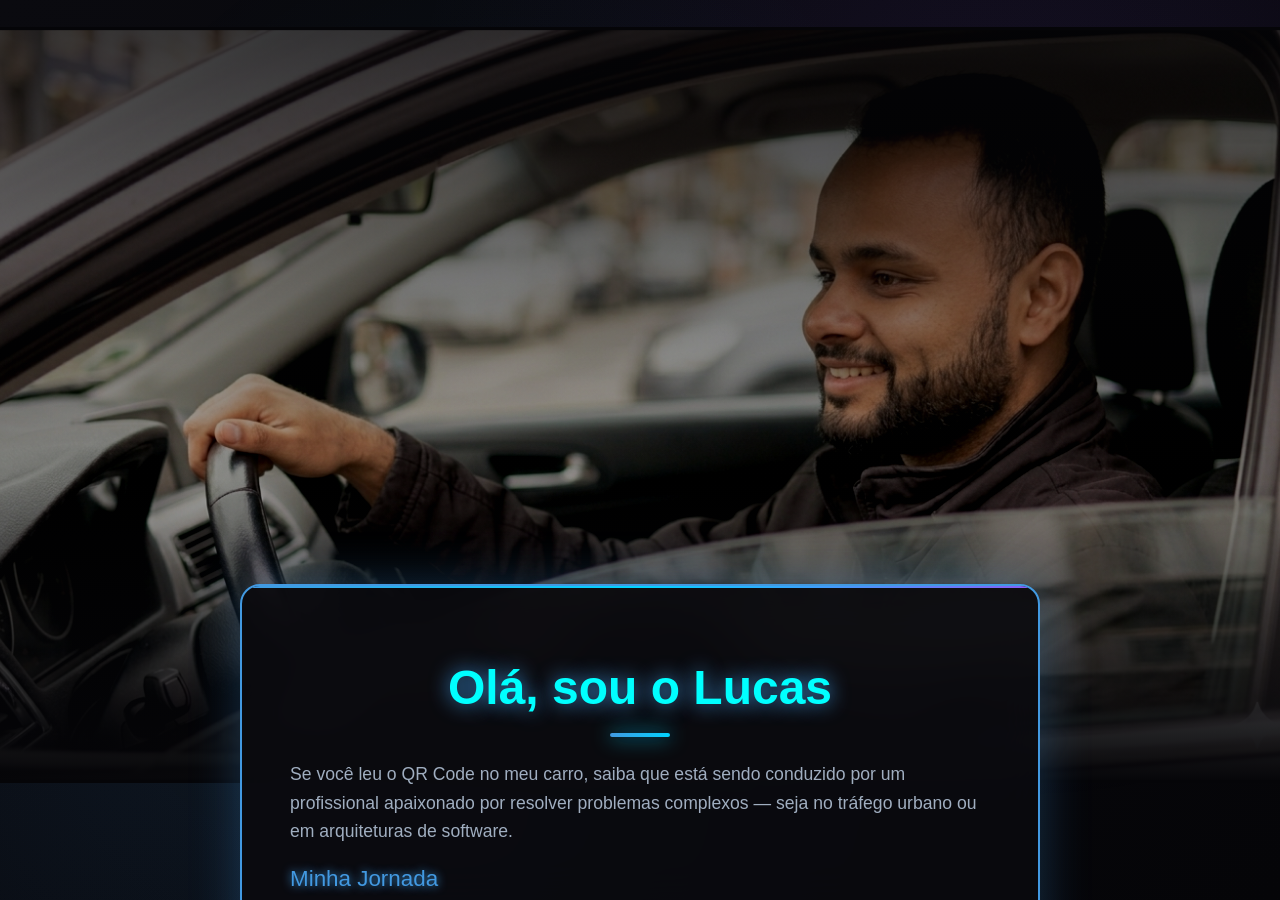
==== motorista/index.html @ ace4fee1 "new page motorista" ====
<!DOCTYPE html>
<html lang="pt-br">
<head>
    <meta charset="UTF-8">
    <meta name="viewport" content="width=device-width, initial-scale=1.0">
    <title>Lucas dos Santos | Profissional de Mobilidade</title>
    
    <link rel="stylesheet" href="https://cdnjs.cloudflare.com/ajax/libs/font-awesome/6.0.0/css/all.min.css">
    
    <link rel="stylesheet" href="../style.css">
    
    <link rel="stylesheet" href="style.css">
</head>
<body class="driver-page">

    <div class="parallax-wrapper">



        <section class="driver-hero parallax-layer back">
            <div class="hero-bg"></div> <div class="hero-overlay-driver"></div> </section>

        <section class="driver-content parallax-layer base">
            
            <div class="section bio-driver-card">
                <h2 style="text-align: center;">Olá, sou o Lucas</h2><br>
                <p>
                    Se você leu o QR Code no meu carro, saiba que está sendo conduzido por um profissional apaixonado por resolver problemas complexos — seja no tráfego urbano ou em arquiteturas de software.
                </p>
                                
                <h3>Minha Jornada</h3>
                <p>
                    Após 5 anos como Analista de Sistemas Sênior na DXC Technology, realizei planos de vida como viagens e voluntariados que expandiram minha visão de mundo. Agora, estou estabelecido em Uberlândia, focado em retomar minha trajetória firme na área de tecnologia.
                </p>

                <h3>O Momento Atual</h3>
                <p>
                    Enquanto me estabilizo na cidade e busco a oportunidade ideal na área tech, escolhi a flexibilidade dos aplicativos para me manter em movimento. Isso me permite estar disponível para entrevistas e conexões profissionais a qualquer momento.
                </p>

                <h3>O que entrego</h3>
                <p>
                    <b>Solidez Técnica:</b> Experiência com Oracle PL/SQL, Python/Django, Node.js e React. <br>
                    <b>Adaptabilidade:</b> Um profissional que entende de regras de negócio, APIs e performance.<br>
                    <b>IA em Foco:</b>Pós-graduando em IA na Prática, integrando inteligência artificial ao desenvolvimento moderno.</br>
                </p>

   

                <div class="social-media-row driver-social">
                    <a href="https://linkedin.com/in/dossantoslucas-rsv/" class="social-link" target="_blank" title="LinkedIn">
                        <i class="fab fa-linkedin-in"></i>
                    </a>
                    <a href="https://github.com/dossantoslucasdev" class="social-link" target="_blank" title="GitHub">
                        <i class="fab fa-github"></i>
                    </a>
                    <a href="mailto:dossantoslucasdev@gmail.com" class="social-link" title="Enviar E-mail">
                        <i class="fas fa-envelope"></i>
                    </a>
                </div>
            </div>

    <!-- Footer -->
    <footer id="contato">
        <div class="footer-content">
            <h3>Vamos Conectar!</h3>
            <p>Interessado em colaborar em projetos ou apenas bater um papo sobre tecnologia? Entre em contato!</p>
            
            <div class="contact-section">
                <div class="email-section">
                    <h4>Envie um e-mail</h4>
                    <p>dossantoslucasdev@gmail.com</p>
                    <button class="email-button" onclick="openEmailClient()">
                        <svg width="20" height="20" viewBox="0 0 24 24" fill="currentColor">
                            <path d="M20 4H4c-1.1 0-1.99.9-1.99 2L2 18c0 1.1.9 2 2 2h16c1.1 0 2-.9 2-2V6c0-1.1-.9-2-2-2zm0 4l-8 5-8-5V6l8 5 8-5v2z"/>
                        </svg>
                        Enviar E-mail
                    </button>
                    <button class="copy-email-button" onclick="copyEmail()">
                        <svg width="20" height="20" viewBox="0 0 24 24" fill="currentColor">
                            <path d="M16 1H4c-1.1 0-2 .9-2 2v14h2V3h12V1zm3 4H8c-1.1 0-2 .9-2 2v14c0 1.1.9 2 2 2h11c1.1 0 2-.9 2-2V7c0-1.1-.9-2-2-2zm0 16H8V7h11v14z"/>
                        </svg>
                        Copiar E-mail
                    </button>
                </div>
                
                <div class="social-section">
                    <h4>Redes Sociais</h4>
                    <div class="social-links">
                        <a href="https://www.linkedin.com/in/dossantoslucas-rsv/" target="_blank" title="LinkedIn" class="social-link">
                            <svg width="24" height="24" viewBox="0 0 24 24" fill="currentColor">
                                <path d="M20.447 20.452h-3.554v-5.569c0-1.328-.027-3.037-1.852-3.037-1.853 0-2.136 1.445-2.136 2.939v5.667H9.351V9h3.414v1.561h.046c.477-.9 1.637-1.85 3.37-1.85 3.601 0 4.267 2.37 4.267 5.455v6.286zM5.337 7.433c-1.144 0-2.063-.926-2.063-2.065 0-1.138.92-2.063 2.063-2.063 1.14 0 2.064.925 2.064 2.063 0 1.139-.925 2.065-2.064 2.065zm1.782 13.019H3.555V9h3.564v11.452zM22.225 0H1.771C.792 0 0 .774 0 1.729v20.542C0 23.227.792 24 1.771 24h20.451C23.2 24 24 23.227 24 22.271V1.729C24 .774 23.2 0 22.222 0h.003z"/>
                            </svg>
                        </a>
                        <a href="https://github.com/dossantoslucasdev/" target="_blank" title="GitHub" class="social-link">
                            <svg width="24" height="24" viewBox="0 0 24 24" fill="currentColor">
                                <path d="M12 0c-6.626 0-12 5.373-12 12 0 5.302 3.438 9.8 8.207 11.387.599.111.793-.261.793-.577v-2.234c-3.338.726-4.033-1.416-4.033-1.416-.546-1.387-1.333-1.756-1.333-1.756-1.089-.745.083-.729.083-.729 1.205.084 1.839 1.237 1.839 1.237 1.07 1.834 2.807 1.304 3.492.997.107-.775.418-1.305.762-1.604-2.665-.305-5.467-1.334-5.467-5.931 0-1.311.469-2.381 1.236-3.221-.124-.303-.535-1.524.117-3.176 0 0 1.008-.322 3.301 1.23.957-.266 1.983-.399 3.003-.404 1.02.005 2.047.138 3.006.404 2.291-1.552 3.297-1.23 3.297-1.23.653 1.653.242 2.874.118 3.176.77.84 1.235 1.911 1.235 3.221 0 4.609-2.807 5.624-5.479 5.921.43.372.823 1.102.823 2.222v3.293c0 .319.192.694.801.576 4.765-1.589 8.199-6.086 8.199-11.386 0-6.627-5.373-12-12-12z"/>
                            </svg>
                        </a>
                        <a href="https://www.instagram.com/dossantoslucasdev/" target="_blank" title="Instagram" class="social-link">
                            <svg width="24" height="24" viewBox="0 0 24 24" fill="currentColor">
                                <path d="M12 2.163c3.204 0 3.584.012 4.85.07 3.252.148 4.771 1.691 4.919 4.919.058 1.265.069 1.645.069 4.849 0 3.205-.012 3.584-.069 4.849-.149 3.225-1.664 4.771-4.919 4.919-1.266.058-1.644.07-4.85.07-3.204 0-3.584-.012-4.849-.07-3.26-.149-4.771-1.699-4.919-4.92-.058-1.265-.07-1.644-.07-4.849 0-3.204.013-3.583.07-4.849.149-3.227 1.664-4.771 4.919-4.919 1.266-.057 1.645-.069 4.849-.069zm0-2.163c-3.259 0-3.667.014-4.947.072-4.358.2-6.78 2.618-6.98 6.98-.059 1.281-.073 1.689-.073 4.948 0 3.259.014 3.668.072 4.948.2 4.358 2.618 6.78 6.98 6.98 1.281.058 1.689.072 4.948.072 3.259 0 3.668-.014 4.948-.072 4.354-.2 6.782-2.618 6.979-6.98.059-1.28.073-1.689.073-4.948 0-3.259-.014-3.667-.072-4.947-.196-4.354-2.617-6.78-6.979-6.98-1.281-.059-1.69-.073-4.949-.073zm0 5.838c-3.403 0-6.162 2.759-6.162 6.162s2.759 6.163 6.162 6.163 6.162-2.759 6.162-6.163c0-3.403-2.759-6.162-6.162-6.162zm0 10.162c-2.209 0-4-1.79-4-4 0-2.209 1.791-4 4-4s4 1.791 4 4c0 2.21-1.791 4-4 4zm6.406-11.845c-.796 0-1.441.645-1.441 1.44s.645 1.44 1.441 1.44c.795 0 1.439-.645 1.439-1.44s-.644-1.44-1.439-1.44z"/>
                            </svg>
                        </a>
                        <a href="https://www.youtube.com/@dossantoslucasdev/" target="_blank" title="YouTube" class="social-link">
                            <svg width="24" height="24" viewBox="0 0 24 24" fill="currentColor">
                                <path d="M23.498 6.186a3.016 3.016 0 0 0-2.122-2.136C19.505 3.545 12 3.545 12 3.545s-7.505 0-9.377.505A3.017 3.017 0 0 0 .502 6.186C0 8.07 0 12 0 12s0 3.93.502 5.814a3.016 3.016 0 0 0 2.122 2.136c1.871.505 9.376.505 9.376.505s7.505 0 9.377-.505a3.015 3.015 0 0 0 2.122-2.136C24 15.93 24 12 24 12s0-3.93-.502-5.814zM9.545 15.568V8.432L15.818 12l-6.273 3.568z"/>
                            </svg>
                        </a>
                    </div>
                </div>
            </div>
            
                         <div class="footer-bottom">
                 <p class="footer-text">&copy; 2024 Portfolio.dev - Todos os direitos reservados</p>
                 <p class="footer-text">Desenvolvido com 
                     <svg width="20" height="20" viewBox="0 0 24 24" fill="currentColor" class="footer-icon">
                         <path d="M12 21.35l-1.45-1.32C5.4 15.36 2 12.28 2 8.5 2 5.42 4.42 3 7.5 3c1.74 0 3.41.81 4.5 2.09C13.09 3.81 14.76 3 16.5 3 19.58 3 22 5.42 22 8.5c0 3.78-3.4 6.86-8.55 11.54L12 21.35z"/>
                     </svg> 
                     e muito 
                     <svg xmlns="http://www.w3.org/2000/svg" width="26" height="26" viewBox="0 0 256 256" role="img" aria-labelledby="title desc" class="footer-icon coffee-icon">
                        <title id="title">Xícara de café minimalista</title>
                        <desc id="desc">Desenho vetorial de uma xícara de café com pires e vapor.</desc>
                      
                                                 <style>
                           :root {
                             --line: #4299e1;      /* cor das linhas (azul) */
                             --coffee: #3182ce;    /* cor do café (azul escuro) */
                             --steam: rgba(66,153,225,.5);
                           }
                           .line { stroke: var(--line); fill: none; stroke-width: 8; stroke-linecap: round; stroke-linejoin: round; }
                           .steam { stroke: var(--steam); fill: none; stroke-width: 6; stroke-linecap: round; }
                         </style>
                      
                        <!-- Pires -->
                        <ellipse cx="128" cy="198" rx="90" ry="14" class="line" />
                      
                        <!-- Corpo da xícara (sem linha no topo) -->
                        <path d="M64 112
                                 v48
                                 a16 16 0 0 0 16 16
                                 h80
                                 a16 16 0 0 0 16-16
                                 v-48"
                              class="line"/>
                      
                        <!-- Alça -->
                        <path d="M176 124
                                 h10
                                 a22 22 0 0 1 0 44
                                 h-10"
                              class="line"/>
                      
                        <!-- Superfície do café -->
                                                 <defs>
                           <linearGradient id="coffeeGrad" x1="0" x2="0" y1="0" y2="1">
                             <stop offset="0%" stop-color="#4299e1"/>
                             <stop offset="100%" stop-color="var(--coffee)"/>
                           </linearGradient>
                         </defs>
                        <ellipse cx="120" cy="112" rx="52" ry="12" fill="url(#coffeeGrad)"/>
                      
                        <!-- Vapor -->
                        <path d="M98 64 C 92 52, 112 44, 104 32" class="steam"/>
                        <path d="M120 64 C 114 52, 134 44, 126 32" class="steam"/>
                        <path d="M142 64 C 136 52, 156 44, 148 32" class="steam"/>
                      
                        <!-- Base da xícara -->
                        <path d="M88 176 h64" class="line"/>
                      </svg>
                      
                 </p>
             </div>
        </div>
    </footer>
        </section>

    </div> </body>
</html>
---- style.css ----
/* Reset e configurações básicas */
* {
    margin: 0;
    padding: 0;
    box-sizing: border-box;
}

:root {
    --primary: #4299e1;
    --primary-dark: #2b6cb0;
    --primary-light: #63b3ed;
    --accent: #00d4ff;
    --accent-dark: #0099cc;
    --neon-blue: #00ffff;
    --neon-purple: #8b5cf6;
    --dark-bg: #0a0a0f;
    --darker-bg: #050508;
    --card-bg: rgba(10, 10, 15, 0.9);
    --text-primary: #e2e8f0;
    --text-secondary: #a0aec0;
    --border-glow: #4299e1;
    --shadow-glow: rgba(66, 153, 225, 0.3);
}

body {
    font-family: 'Segoe UI', Tahoma, Geneva, Verdana, sans-serif;
    line-height: 1.6;
    color: var(--text-primary);
    background: linear-gradient(135deg, var(--dark-bg) 0%, var(--darker-bg) 100%);
    min-height: 100vh;
    position: relative;
    overflow-x: hidden;
}

/* Efeito de fundo cyberpunk */
body::before {
    content: '';
    position: fixed;
    top: 0;
    left: 0;
    width: 100%;
    height: 100%;
    background: 
        radial-gradient(circle at 20% 80%, rgba(66, 153, 225, 0.1) 0%, transparent 50%),
        radial-gradient(circle at 80% 20%, rgba(139, 92, 246, 0.1) 0%, transparent 50%),
        radial-gradient(circle at 40% 40%, rgba(0, 212, 255, 0.05) 0%, transparent 50%);
    pointer-events: none;
    z-index: -1;
}

/* Header */
header {
    background: rgba(10, 10, 15, 0.95);
    backdrop-filter: blur(20px);
    padding: 1rem 2rem;
    position: fixed;
    top: 0;
    left: 0;
    right: 0;
    z-index: 1000;
    border-bottom: 2px solid var(--border-glow);
    box-shadow: 0 0 30px var(--shadow-glow);
}

.header-content {
    display: flex;
    justify-content: space-between;
    align-items: center;
    max-width: 1200px;
    margin: 0 auto;
}

.logo {
    text-decoration: none;
    display: flex;
    align-items: center;
}

.logo-img {
    height: 40px;
    width: auto;
    transition: all 0.3s ease;
    filter: drop-shadow(0 0 10px var(--shadow-glow));
}

.logo:hover .logo-img {
    transform: scale(1.1);
    filter: drop-shadow(0 0 20px var(--accent));
}

/* Menu Hambúrguer */
.hamburger {
    display: none;
    flex-direction: column;
    cursor: pointer;
    background: none;
    border: none;
    padding: 0.5rem;
}

.hamburger span {
    width: 25px;
    height: 3px;
    background: var(--primary);
    margin: 3px 0;
    transition: 0.3s;
    border-radius: 2px;
    box-shadow: 0 0 10px var(--shadow-glow);
}

.hamburger.active span:nth-child(1) {
    transform: rotate(-45deg) translate(-5px, 6px);
}

.hamburger.active span:nth-child(2) {
    opacity: 0;
}

.hamburger.active span:nth-child(3) {
    transform: rotate(45deg) translate(-5px, -6px);
}

.nav-menu {
    display: flex;
    list-style: none;
    gap: 2rem;
}

.nav-menu li a {
    text-decoration: none;
    color: var(--text-primary);
    font-weight: 500;
    transition: all 0.3s ease;
    padding: 0.5rem 1rem;
    border-radius: 5px;
    position: relative;
}

.nav-menu li a::after {
    content: '';
    position: absolute;
    bottom: 0;
    left: 50%;
    width: 0;
    height: 2px;
    background: var(--accent);
    transition: all 0.3s ease;
    transform: translateX(-50%);
}

.nav-menu li a:hover::after {
    width: 80%;
}

.nav-menu li a:hover {
    color: var(--accent);
    text-shadow: 0 0 10px var(--accent);
    background: rgba(66, 153, 225, 0.1);
    border: 1px solid var(--primary);
}

/* Main Content */
main {
    margin-top: 80px;
    padding: 2rem;
}

/* Social Media Row */
.social-media-row {
    display: flex;
    gap: 1.5rem;
    justify-content: center;
    flex-wrap: wrap;
    margin-top: 2rem;
}

.social-link {
    display: flex;
    align-items: center;
    justify-content: center;
    width: 50px;
    height: 50px;
    border-radius: 50%;
    background: rgba(66, 153, 225, 0.1);
    border: 2px solid var(--primary);
    color: var(--primary);
    text-decoration: none;
    transition: all 0.3s;
    position: relative;
    overflow: hidden;
}

.social-link::before {
    content: '';
    position: absolute;
    top: 0;
    left: -100%;
    width: 100%;
    height: 100%;
    background: linear-gradient(90deg, transparent, var(--primary), transparent);
    transition: left 0.5s;
}

.social-link:hover::before {
    left: 100%;
}

.social-link:hover {
    transform: translateY(-3px) scale(1.1);
    border-color: var(--accent);
    color: var(--accent);
    box-shadow: 0 0 25px var(--accent);
}

.section {
    max-width: 1200px;
    margin: 0 auto 4rem auto;
    background: var(--card-bg);
    backdrop-filter: blur(20px);
    border-radius: 20px;
    padding: 3rem;
    border: 2px solid var(--border-glow);
    box-shadow: 
        0 0 40px var(--shadow-glow),
        inset 0 0 40px rgba(66, 153, 225, 0.05);
    position: relative;
    overflow: hidden;
}

.section::before {
    content: '';
    position: absolute;
    top: 0;
    left: 0;
    right: 0;
    height: 2px;
    background: linear-gradient(90deg, var(--primary), var(--accent), var(--neon-purple));
    animation: scanline 3s linear infinite;
}

@keyframes scanline {
    0% { transform: translateX(-100%); }
    100% { transform: translateX(100%); }
}

.section h2 {
    font-size: 2.5rem;
    color: var(--primary);
    margin-bottom: 2rem;
    text-align: center;
    position: relative;
    text-shadow: 0 0 20px var(--shadow-glow);
}

.section h2::after {
    content: '';
    position: absolute;
    bottom: -10px;
    left: 50%;
    transform: translateX(-50%);
    width: 60px;
    height: 4px;
    background: linear-gradient(90deg, var(--primary), var(--accent));
    border-radius: 2px;
    box-shadow: 0 0 20px var(--accent);
}

.section h3 {
    font-size: 1.8rem;
    color: var(--accent);
    margin: 2rem 0 1rem 0;
    text-shadow: 0 0 15px var(--accent);
}

.section p {
    font-size: 1.1rem;
    margin-bottom: 1rem;
    color: var(--text-secondary);
}

/* Sobre Section */
.about-content {
    display: grid;
    grid-template-columns: 300px 1fr;
    gap: 3rem;
    align-items: start;
}

.profile-social-side {
    display: flex;
    flex-direction: column;
    align-items: center;
    gap: 2rem;
    position: sticky;
    top: 120px;
    opacity: 0;
    transform: translateX(-100px);
    animation: slideInLeft 1s ease-out 0.2s forwards;
}

.content-side {
    display: flex;
    flex-direction: column;
    gap: 2rem;
    opacity: 0;
    transform: translateX(100px);
    animation: slideInRight 1s ease-out 0.4s forwards;
}

/* Animações de entrada */
@keyframes slideInLeft {
    from {
        opacity: 0;
        transform: translateX(-100px);
    }
    to {
        opacity: 1;
        transform: translateX(0);
    }
}

@keyframes slideInRight {
    from {
        opacity: 0;
        transform: translateX(100px);
    }
    to {
        opacity: 1;
        transform: translateX(0);
    }
}

@keyframes slideInUp {
    from {
        opacity: 0;
        transform: translateY(50px);
    }
    to {
        opacity: 1;
        transform: translateY(0);
    }
}

@keyframes fadeInScale {
    from {
        opacity: 0;
        transform: scale(0.8);
    }
    to {
        opacity: 1;
        transform: scale(1);
    }
}

/* Animações para elementos internos */
.profile-img {
    width: 100%;
    max-width: 300px;
    height: 300px;
    border-radius: 50%;
    object-fit: cover;
    border: 5px solid var(--primary);
    box-shadow: 
        0 0 30px var(--shadow-glow),
        inset 0 0 30px rgba(66, 153, 225, 0.3);
    position: relative;
    opacity: 0;
    transform: scale(0.8);
    animation: fadeInScale 1s ease-out 0.6s forwards;
}

.profile-img::before {
    content: '';
    position: absolute;
    top: -10px;
    left: -10px;
    right: -10px;
    bottom: -10px;
    border-radius: 50%;
    background: linear-gradient(45deg, var(--primary), var(--accent), var(--neon-purple));
    z-index: -1;
    animation: rotate 10s linear infinite;
}

@keyframes rotate {
    0% { transform: rotate(0deg); }
    100% { transform: rotate(360deg); }
}

.social-media-row {
    opacity: 0;
    transform: translateY(30px);
    animation: slideInUp 1s ease-out 0.8s forwards;
}

.content-side h3 {
    opacity: 0;
    transform: translateY(30px);
    animation: slideInUp 1s ease-out 1s forwards;
}

.content-side p {
    opacity: 0;
    transform: translateY(30px);
    animation: slideInUp 1s ease-out 1.2s forwards;
}

.content-side h3:last-of-type {
    animation-delay: 1.4s;
}

.content-side p:last-of-type {
    animation-delay: 1.6s;
}

/* Skills Grid */
.skills-grid {
    display: grid;
    grid-template-columns: repeat(2, 1fr);
    gap: 1.5rem;
    margin-top: 1rem;
    opacity: 0;
    transform: translateY(50px);
    animation: slideInUp 1s ease-out 1.8s forwards;
}

.skill-category {
    background: rgba(66, 153, 225, 0.05);
    border: 1px solid var(--border-glow);
    border-radius: 15px;
    padding: 1.5rem;
    transition: all 0.3s;
    opacity: 0;
    transform: translateY(30px);
}

.skill-category.animate {
    animation: slideInUp 0.8s ease-out forwards;
}

.skill-category:nth-child(1) { animation-delay: 0.2s; }
.skill-category:nth-child(2) { animation-delay: 0.3s; }
.skill-category:nth-child(3) { animation-delay: 0.4s; }
.skill-category:nth-child(4) { animation-delay: 0.5s; }
.skill-category:nth-child(5) { animation-delay: 0.6s; }
.skill-category:nth-child(6) { animation-delay: 0.7s; }

.skill-category:hover {
    border-color: var(--accent);
    box-shadow: 0 0 20px rgba(0, 212, 255, 0.2);
    transform: translateY(-2px);
}

.skill-category-header {
    display: flex;
    align-items: center;
    gap: 0.8rem;
    margin-bottom: 1rem;
    padding-bottom: 0.8rem;
    border-bottom: 1px solid rgba(66, 153, 225, 0.3);
}

.skill-category-icon {
    display: flex;
    align-items: center;
    justify-content: center;
    width: 40px;
    height: 40px;
    border-radius: 50%;
    background: rgba(66, 153, 225, 0.1);
    border: 2px solid var(--primary);
    color: var(--primary);
    text-decoration: none;
    transition: all 0.3s;
    position: relative;
    overflow: hidden;
}

.skill-category-icon::before {
    content: '';
    position: absolute;
    top: 0;
    left: -100%;
    width: 100%;
    height: 100%;
    background: linear-gradient(90deg, transparent, var(--primary), transparent);
    transition: left 0.5s;
}

.skill-category:hover .skill-category-icon::before {
    left: 100%;
}

.skill-category:hover .skill-category-icon {
    border-color: var(--accent);
    color: var(--accent);
    box-shadow: 0 0 15px var(--accent);
}

.skill-category h4 {
    color: var(--accent);
    margin: 0;
    font-size: 1.1rem;
    text-shadow: 0 0 10px var(--accent);
}

.skill-items {
    display: flex;
    flex-wrap: wrap;
    gap: 0.5rem;
}

.skill-tag {
    background: linear-gradient(135deg, var(--primary), var(--accent));
    color: white;
    padding: 0.4rem 0.8rem;
    border-radius: 20px;
    font-size: 0.8rem;
    font-weight: 500;
    border: 1px solid var(--primary);
    box-shadow: 0 0 10px var(--shadow-glow);
    transition: all 0.3s;
    cursor: pointer;
}

.skill-tag:hover {
    transform: translateY(-2px);
    box-shadow: 0 0 20px var(--accent);
    border-color: var(--accent);
}

/* Projetos Section */
.projects-grid {
    display: grid;
    grid-template-columns: repeat(4, 1fr);
    gap: 1.5rem;
    margin-top: 2rem;
    justify-items: center;
}

.project-card {
    display: flex;
    flex-direction: column;
    align-items: center;
    width: 100%;
    max-width: 250px; /* menor para caber 4 por linha */
    background: var(--card-bg); /* tema escuro igual habilidades */
    border-radius: 15px;
    box-shadow: 0 0 20px var(--shadow-glow);
    margin: 0 auto;
    overflow: hidden;
    border: 1px solid var(--border-glow);
    transition: box-shadow 0.3s, border-color 0.3s;
}

.project-card:hover {
    box-shadow: 0 0 40px var(--accent);
    border-color: var(--accent);
}

.project-image {
    width: 100%;
    height: 140px; /* menor para caber mais cards */
    object-fit: cover;
    border-bottom: 1px solid var(--border-glow);
    background: #222;
}

.project-info {
    width: 100%;
    min-height: 140px; /* igual à imagem */
    display: flex;
    flex-direction: column;
    justify-content: center;
    align-items: center;
    padding: 1rem;
    box-sizing: border-box;
}

.project-title {
    margin: 0 0 8px 0;
    font-size: 1.1em;
    text-align: center;
    color: var(--accent);
    text-shadow: 0 0 10px var(--accent);
}

.project-description {
    margin: 0 0 12px 0;
    text-align: center;
    color: var(--text-secondary);
    font-size: 0.95em;
}

.project-tech {
    display: flex;
    flex-wrap: wrap;
    gap: 6px;
    justify-content: center;
}
.project-card-link,
.project-card-link * {
    text-decoration: none !important;
}

.tech-tag {
    background: linear-gradient(135deg, var(--primary), var(--accent));
    color: white;
    border-radius: 20px;
    padding: 0.3rem 0.7rem;
    font-size: 0.8em;
    font-weight: 500;
    border: 1px solid var(--primary);
    box-shadow: 0 0 8px var(--shadow-glow);
    transition: all 0.3s;

}

.tech-tag:hover {
    transform: translateY(-2px);
    box-shadow: 0 0 16px var(--accent);
    border-color: var(--accent);
}

/* Artigos Section */
.articles-grid {
    display: grid;
    grid-template-columns: repeat(auto-fit, minmax(350px, 1fr));
    gap: 2rem;
    margin-top: 2rem;
}

.article-card {
    background: var(--card-bg);
    border-radius: 15px;
    padding: 2rem;
    border: 2px solid var(--border-glow);
    box-shadow: 0 0 30px var(--shadow-glow);
    transition: all 0.3s;
    position: relative;
    overflow: hidden;
}

.article-card::before {
    content: '';
    position: absolute;
    top: 0;
    left: 0;
    width: 100%;
    height: 100%;
    background: linear-gradient(45deg, transparent, rgba(66, 153, 225, 0.05), transparent);
    transform: translateX(-100%);
    transition: transform 0.5s;
}

.article-card:hover::before {
    transform: translateX(100%);
}

.article-card:hover {
    transform: translateY(-5px);
    box-shadow: 0 0 50px var(--accent);
    border-color: var(--accent);
}

.article-date {
    color: var(--primary);
    font-size: 0.9rem;
    font-weight: 500;
    margin-bottom: 1rem;
    text-shadow: 0 0 10px var(--shadow-glow);
}

.article-title {
    font-size: 1.4rem;
    color: var(--accent);
    margin-bottom: 1rem;
    line-height: 1.4;
    text-shadow: 0 0 15px var(--accent);
}

.article-excerpt {
    color: var(--text-secondary);
    margin-bottom: 1.5rem;
}

.read-more {
    color: var(--primary);
    text-decoration: none;
    font-weight: 500;
    transition: all 0.3s;
    position: relative;
    padding: 0.5rem 1rem;
    border: 1px solid var(--primary);
    border-radius: 5px;
}

.read-more:hover {
    color: var(--accent);
    border-color: var(--accent);
    box-shadow: 0 0 20px var(--accent);
    text-shadow: 0 0 10px var(--accent);
}

/* Footer */
footer {
    background: rgba(5, 5, 8, 0.95);
    color: white;
    text-align: center;
    padding: 3rem 2rem;
    margin-top: 4rem;
    border-top: 2px solid var(--border-glow);
    position: relative;
}

footer::before {
    content: '';
    position: absolute;
    top: 0;
    left: 0;
    right: 0;
    height: 1px;
    background: linear-gradient(90deg, transparent, var(--primary), var(--accent), transparent);
}

.footer-content {
    max-width: 1200px;
    margin: 0 auto;
}

.footer h3 {
    color: var(--accent);
    margin-bottom: 1rem;
    text-shadow: 0 0 20px var(--accent);
}

.footer h4 {
    color: var(--primary);
    margin: 1.5rem 0 1rem 0;
    font-size: 1.2rem;
    text-shadow: 0 0 15px var(--primary);
}

/* Seção de contato */
.contact-section {
    display: grid;
    grid-template-columns: 1fr 1fr;
    gap: 3rem;
    margin: 2rem 0;
    text-align: center;
}

.email-section {
    display: flex;
    flex-direction: column;
    align-items: center;
    gap: 1rem;
}

.email-section p {
    font-size: 1.1rem;
    color: var(--text-secondary);
    font-family: 'Courier New', monospace;
    background: rgba(66, 153, 225, 0.1);
    padding: 0.8rem 1.5rem;
    border-radius: 10px;
    border: 1px solid var(--primary);
    box-shadow: 0 0 15px var(--shadow-glow);
}

.social-section {
    display: flex;
    flex-direction: column;
    align-items: center;
    gap: 1rem;
}

/* Botões de e-mail */
.email-button, .copy-email-button {
    display: flex;
    align-items: center;
    gap: 0.5rem;
    background: linear-gradient(135deg, var(--primary), var(--accent));
    color: white;
    border: none;
    padding: 0.8rem 1.5rem;
    border-radius: 25px;
    font-size: 1rem;
    font-weight: 500;
    cursor: pointer;
    transition: all 0.3s;
    box-shadow: 0 0 20px var(--shadow-glow);
    border: 2px solid var(--primary);
}

.email-button:hover, .copy-email-button:hover {
    transform: translateY(-3px);
    box-shadow: 0 0 30px var(--accent);
    border-color: var(--accent);
}

.email-button svg, .copy-email-button svg {
    transition: transform 0.3s;
}

.email-button:hover svg, .copy-email-button:hover svg {
    transform: scale(1.1);
}

/* Links de redes sociais */
.social-links {
    display: flex;
    justify-content: center;
    gap: 1.5rem;
    margin: 1rem 0;
}

.social-links a {
    display: flex;
    align-items: center;
    justify-content: center;
    width: 50px;
    height: 50px;
    border-radius: 50%;
    background: rgba(66, 153, 225, 0.1);
    border: 2px solid var(--primary);
    color: var(--primary);
    text-decoration: none;
    transition: all 0.3s;
    position: relative;
    overflow: hidden;
}

.social-links a::before {
    content: '';
    position: absolute;
    top: 0;
    left: -100%;
    width: 100%;
    height: 100%;
    background: linear-gradient(90deg, transparent, var(--primary), transparent);
    transition: left 0.5s;
}

.social-links a:hover::before {
    left: 100%;
}

.social-links a:hover {
    transform: translateY(-3px) scale(1.1);
    border-color: var(--accent);
    color: var(--accent);
    box-shadow: 0 0 25px var(--accent);
}

.footer-bottom {
    border-top: 1px solid rgba(66, 153, 225, 0.3);
    padding-top: 2rem;
    margin-top: 2rem;
}

/* Ícones do footer */
.footer-icon {
    display: inline-block;
    vertical-align: middle;
    margin: 0 0.3rem;
    color: var(--neon-blue);
    transition: all 0.3s;
    filter: drop-shadow(0 0 10px var(--accent));
    transform: scale(1.2);
}

/* Ícone de café especial */
.coffee-icon {
    color: var(--primary);
    filter: drop-shadow(0 0 5px var(--primary));
}

.coffee-icon:hover {
    color: var(--accent);
    filter: drop-shadow(0 0 10px var(--accent));
}

.footer-bottom p {
    display: flex;
    align-items: center;
    justify-content: center;
    gap: 0.5rem;
    flex-wrap: wrap;
}

/* Texto do footer em azul */
.footer-text {
    color: var(--primary) !important;
    text-shadow: 0 0 10px var(--primary);
    font-weight: 500;
}

/* Responsive Design */
@media (max-width: 768px) {
    .hamburger {
        display: flex;
    }

    .nav-menu {
        display: none;
        position: absolute;
        top: 100%;
        left: 0;
        right: 0;
        background: rgba(10, 10, 15, 0.95);
        backdrop-filter: blur(20px);
        flex-direction: column;
        padding: 2rem;
        border: 2px solid var(--border-glow);
        box-shadow: 0 0 30px var(--shadow-glow);
    }

    .nav-menu.active {
        display: flex;
    }

    .about-content {
        grid-template-columns: 1fr;
        text-align: center;
        gap: 2rem;
    }

    .profile-social-side {
        position: static;
        order: 1;
        transform: translateY(-50px);
        animation: slideInUp 1s ease-out 0.2s forwards;
    }

    .content-side {
        order: 2;
        transform: translateY(50px);
        animation: slideInUp 1s ease-out 0.4s forwards;
    }

    .profile-img {
        margin: 0 auto;
        max-width: 250px;
        height: 250px;
    }

    .skills-grid {
        grid-template-columns: 1fr;
        gap: 1rem;
    }

    .social-media-row {
        gap: 1rem;
    }

    .social-link {
        width: 45px;
        height: 45px;
    }

    .section {
        padding: 2rem;
        margin: 0 auto 2rem auto;
    }

    .projects-grid,
    .articles-grid {
        grid-template-columns: 1fr;
    }
}

@media (max-width: 480px) {
    .header-content {
        padding: 0 1rem;
    }

    main {
        padding: 1rem;
    }

    .section {
        padding: 1.5rem;
    }

    .section h2 {
        font-size: 2rem;
    }

    .profile-img {
        max-width: 200px;
        height: 200px;
    }

    .skill-category {
        padding: 1rem;
    }

    .skill-category-header {
        flex-direction: column;
        text-align: center;
        gap: 0.5rem;
    }

    .skill-category-icon {
        width: 35px;
        height: 35px;
    }

    .social-media-row {
        gap: 0.8rem;
    }

    .social-link {
        width: 40px;
        height: 40px;
    }

    /* Footer responsivo */
    .contact-section {
        grid-template-columns: 1fr;
        gap: 2rem;
    }

    .email-button, .copy-email-button {
        padding: 0.7rem 1.2rem;
        font-size: 0.9rem;
    }

    .social-links {
        gap: 1rem;
    }

    .social-links a {
        width: 45px;
        height: 45px;
    }
} 

.tcc-container {
    display: flex;
    justify-content: center;
    align-items: center;
    padding: 2rem 0;
}
.tcc-description{
    text-align: justify;

}
.tcc-info {
    background: rgba(66,153,225,0.08);
    border: 1px solid var(--accent);
    border-radius: 12px;
    padding: 2rem 2.5rem;
    text-align: center;
    box-shadow: 0 0 16px var(--shadow-glow);
}

.tcc-download {
    display: inline-flex;
    align-items: center;
    background: var(--accent);
    color: #fff;
    padding: 0.8rem 1.5rem;
    border-radius: 8px;
    font-weight: bold;
    text-decoration: none;
    margin-top: 1.5rem;
    transition: background 0.2s;
    box-shadow: 0 0 8px var(--accent);
}
.tcc-download:hover {
    background: var(--neon-blue);
}



/* --- Links Section Styles --- */
.section-links {
    padding: 60px 20px;
    display: flex;
    justify-content: center;
}

.links-container {
    width: 100%;
    max-width: 500px;
    text-align: center;
}

.profile-img-links {
    width: 110px;
    height: 110px;
    border-radius: 50%;
    border: 4px solid #4299e1;
    margin-bottom: 20px;
    object-fit: cover;
    box-shadow: 0 4px 10px rgba(0, 0, 0, 0.1);
}

.links-container h1 {
    font-size: 1.8rem;
    color: #2d3748;
    margin-bottom: 5px;
}

.subtitle {
    color: #718096;
    font-size: 1rem;
    margin-bottom: 40px;
}

/* Links Grid - Efeitos Aprimorados */
.links-grid {
    display: flex;
    flex-direction: column;
    gap: 15px;
    perspective: 1000px;
}

.link-card {
    display: flex;
    align-items: center;
    justify-content: flex-start;
    gap: 15px;
    padding: 18px;
    background: #ffffff;
    border: 2px solid transparent;
    border-radius: 12px;
    text-decoration: none;
    color: #2d3748;
    font-weight: 600;
    transition: all 0.3s cubic-bezier(0.4, 0, 0.2, 1);
    box-shadow: 0 2px 5px rgba(0,0,0,0.05);
    position: relative;
    overflow: hidden;
}

/* Efeito de brilho ao passar o mouse */
.link-card::before {
    content: '';
    position: absolute;
    top: 0;
    left: -100%;
    width: 100%;
    height: 100%;
    background: linear-gradient(90deg, transparent, rgba(255,255,255,0.3), transparent);
    transition: left 0.5s ease;
    z-index: 1;
    pointer-events: none;
}

.link-card:hover::before {
    left: 100%;
}

/* Borda com gradiente ao passar o mouse */
.link-card::after {
    content: '';
    position: absolute;
    top: 0;
    left: 0;
    right: 0;
    bottom: 0;
    border-radius: 12px;
    background: linear-gradient(135deg, #4299e1, #00d4ff);
    opacity: 0;
    transition: opacity 1s ease;
    z-index: -1;
}

.link-card:hover::after {
    opacity: 0.5;
}

.link-card span {
    flex: 1;
    text-align: center;
    transition: all 0.3s ease;
}

.link-card:hover {
    background-color: #4299e1;
    color: #ffffff;
    transform: translateY(-4px) scale(1.02);
    box-shadow: 
        0 10px 25px rgba(66, 153, 225, 0.3),
        0 0 20px rgba(0, 212, 255, 0.2);
}

.link-card:hover span {
    letter-spacing: 0.5px;
}

.link-card svg {
    width: 20px;
    height: 20px;
    margin-right: 20px;
    flex-shrink: 0;
    fill: currentColor;
    stroke: currentColor;
    transition: all 0.3s cubic-bezier(0.34, 1.56, 0.64, 1);
    filter: drop-shadow(0 0 0 transparent);
}

.link-card:hover svg {
    transform: scale(1.2) rotate(-5deg);
    filter: drop-shadow(0 0 8px rgba(66, 153, 225, 0.5));
}

/* Efeito de ondulação ao clicar */
.link-card:active {
    transform: translateY(-2px) scale(0.98);
}

/* Animação de entrada para cada card */
.links-grid .link-card {
    animation: slideInUpLinks 0.6s ease-out backwards;
}

.links-grid .link-card:nth-child(1) { animation-delay: 0.1s; }
.links-grid .link-card:nth-child(2) { animation-delay: 0.2s; }
.links-grid .link-card:nth-child(3) { animation-delay: 0.3s; }
.links-grid .link-card:nth-child(4) { animation-delay: 0.4s; }
.links-grid .link-card:nth-child(5) { animation-delay: 0.5s; }
.links-grid .link-card:nth-child(6) { animation-delay: 0.6s; }
.links-grid .link-card:nth-child(7) { animation-delay: 0.7s; }

@keyframes slideInUpLinks {
    from {
        opacity: 0;
        transform: translateY(30px);
    }
    to {
        opacity: 1;
        transform: translateY(0);
    }
}

/* Efeito adicional: Glow ao passar o mouse */
.link-card {
    background: #ffffff;
    background-clip: padding-box;
}

.link-card:hover {
    background: linear-gradient(135deg, #4299e1, #5aa3e8);
}

/* Responsividade */
@media (max-width: 480px) {
    .section-links {
        padding: 40px 15px;
    }
    .profile-img-links {
        width: 90px;
        height: 90px;
    }

    .link-card {
        padding: 16px;
        gap: 12px;
    }

    .link-card svg {
        width: 18px;
        height: 18px;
        margin-right: 15px;
    }

    .link-card span {
        font-size: 0.95rem;
    }
}

/* GitHub Projects Section */
.github-projects-section {
    margin-top: 4rem;
    padding-top: 3rem;
    border-top: 2px solid var(--border-glow);
}

.github-projects-section h3 {
    font-size: 1.8rem;
    color: var(--accent);
    margin-bottom: 2rem;
    text-align: left;
    text-shadow: 0 0 15px var(--accent);
}

.github-projects-grid {
    display: grid;
    grid-template-columns: 1fr;
    gap: 1.5rem;
}

.github-project-card {
    background: rgba(66, 153, 225, 0.05);
    border: 1px solid var(--border-glow);
    border-radius: 12px;
    padding: 1.5rem;
    transition: all 0.3s cubic-bezier(0.4, 0, 0.2, 1);
    display: flex;
    flex-direction: column;
    gap: 1.5rem;
}

.github-project-card:hover {
    border-color: var(--accent);
    background: rgba(66, 153, 225, 0.1);
    box-shadow: 0 0 30px var(--shadow-glow);
    transform: translateY(-2px);
}

.github-project-header {
    display: flex;
    gap: 1.5rem;
    align-items: flex-start;
}

.github-project-icon {
    width: 80px;
    height: 80px;
    border-radius: 10px;
    display: flex;
    align-items: center;
    justify-content: center;
    color: white;
    font-size: 2rem;
    font-weight: bold;
    flex-shrink: 0;
    box-shadow: 0 4px 12px rgba(0, 0, 0, 0.2);
}

.github-project-info {
    flex: 1;
    min-width: 0;
}

.github-project-name {
    font-size: 1.3rem;
    color: var(--primary);
    margin: 0 0 0.5rem 0;
    word-break: break-word;
    text-shadow: 0 0 10px var(--shadow-glow);
}

.github-project-description {
    margin: 0;
    color: var(--text-secondary);
    font-size: 0.95rem;
    line-height: 1.4;
}

.github-project-meta {
    display: flex;
    justify-content: space-between;
    align-items: center;
    flex-wrap: wrap;
    gap: 1rem;
}

.github-project-tech {
    display: flex;
    gap: 0.8rem;
    flex-wrap: wrap;
    align-items: center;
}

.github-tech-tag {
    background: linear-gradient(135deg, var(--primary), var(--accent));
    color: white;
    padding: 0.3rem 0.8rem;
    border-radius: 20px;
    font-size: 0.75rem;
    font-weight: 500;
    border: 1px solid var(--primary);
    box-shadow: 0 0 8px var(--shadow-glow);
}

.github-stars {
    color: var(--accent);
    font-size: 0.85rem;
    font-weight: 500;
    text-shadow: 0 0 10px var(--shadow-glow);
}

.github-repo-button {
    display: inline-flex;
    align-items: center;
    gap: 0.5rem;
    background: linear-gradient(135deg, var(--primary), var(--accent));
    color: white;
    padding: 0.6rem 1.2rem;
    border-radius: 8px;
    border: 1px solid var(--primary);
    text-decoration: none;
    font-size: 0.9rem;
    font-weight: 500;
    transition: all 0.3s;
    box-shadow: 0 0 15px var(--shadow-glow);
}

.github-repo-button:hover {
    border-color: var(--accent);
    box-shadow: 0 0 25px var(--accent);
    transform: translateY(-2px);
}

.github-repo-button svg {
    transition: transform 0.3s;
}

.github-repo-button:hover svg {
    transform: translate(2px, -2px);
}

/* Responsividade */
@media (max-width: 768px) {
    .github-project-header {
        flex-direction: column;
        align-items: center;
        text-align: center;
    }

    .github-project-icon {
        width: 70px;
        height: 70px;
        font-size: 1.8rem;
    }

    .github-project-meta {
        flex-direction: column;
        align-items: center;
    }

    .github-project-tech {
        justify-content: center;
    }
}

@media (max-width: 480px) {
    .github-project-card {
        padding: 1rem;
    }

    .github-project-icon {
        width: 60px;
        height: 60px;
        font-size: 1.5rem;
    }

    .github-project-name {
        font-size: 1.1rem;
    }

    .github-repo-button {
        padding: 0.5rem 1rem;
        font-size: 0.85rem;
    }
}

/* Remover o CSS antigo dos GitHub projects */
#github-projects {
    display: grid;
    grid-template-columns: 1fr !important;
    gap: 1.5rem;
}

#github-projects .project-card-link {
    margin: 0 auto;
}
---- motorista/style.css ----
/* motorista.css
 * Arquivo específico para a página /motorista
 * Herda variáveis e animações do style.css global.
 */

/* * 1. CONFIGURAÇÃO DO PARALLAX WRAPPER
 * Habilita a perspectiva 3D necessária para o efeito.
 */
.parallax-wrapper {
    height: 100vh;
    overflow-x: hidden;
    overflow-y: auto;
    perspective: 1px; /* Cria o espaço 3D */
    scroll-behavior: smooth;
}

/* Define as camadas básica e de fundo */
.parallax-layer {
    position: absolute;
    top: 0;
    left: 0;
    right: 0;
    bottom: 0;
}

.parallax-layer.base {
    transform: translateZ(0); /* Camada que sobe (Bio) */
    z-index: 10;
}

.parallax-layer.back {
    transform: translateZ(-1px) scale(2.1); /* Camada que fica parada (Imagem) */
    z-index: 1;
}

/* * 2. BANNER HERO (A imagem parada)
 * Encosta no topo e fica atrás do header.
 */
.driver-hero {
    height: 80vh; /* Altura do banner no desktop */
    position: relative;
    overflow: hidden;
    background-color: var(--darker-bg);
}

.hero-bg {
    position: absolute;
    width: 100%;
    height: 100%;
    /* Substitua pelo caminho correto da sua imagem */
    background-image: url('../banner-carro.png'); 
    background-position:  center; /* Mantém você e o volante visíveis */
    background-size: contain;
    background-repeat: no-repeat;
    filter: brightness(0.65) contrast(1.1); /* Toque cyberpunk */
}

/* Sobreposição gradiente cyberpunk para integrar a imagem ao fundo escuro */
.hero-overlay-driver {
    position: absolute;
    top: 0;
    left: 0;
    width: 100%;
    height: 100%;
    background: linear-gradient(to top, var(--darker-bg) 0%, transparent 40%, rgba(5,5,8,0.7) 100%);
    z-index: 2;
}

/* * 3. CONTEÚDO (A Bio que sobe cobrindo o banner)
 */
.driver-content {
    /* RESOLVE O "MUITO COLADO": Adiciona espaço generoso no topo da bio */
    padding-top: 65vh; /* Inicia o card da bio após 65% da altura da tela */
    padding-bottom: 0;
    margin-top: -1px; /* Correção para possíveis gaps na renderização */
    background: transparent; /* Permite ver o banner por trás */
}

/* Estilo específico para o card da bio herdado do .section global */
.bio-driver-card {
    position: relative;
    max-width: 800px; /* Largura otimizada para leitura */
    margin: 0 auto; /* Centraliza o card */
    background-color: var(--card-bg); /* Fundo herdado */
    padding: 4rem 3rem !important; /* Espaçamento interno generoso */
    box-shadow: 0 0 50px var(--shadow-glow) !important; /* Brilho herdado intensificado */
    animation: slideInUpLinks 1s ease-out backwards; /* Animação herdada */
    
}

/* Título e Subtítulo específicos para esta bio */
.bio-driver-card h2 {
    color: var(--neon-blue) !important; /* Azul neon cyberpunk */
    text-shadow: 0 0 20px var(--primary) !important;
    text-align: left;
    font-size: 3rem;
    margin-bottom: 0.5rem;
}

.bio-driver-card h3 {
    margin-top: 0 !important;
    margin-bottom: 2rem !important;
    color: var(--primary) !important;
    font-size: 1.4rem;
    text-shadow: 0 0 10px var(--primary) !important;
    font-weight: 500;
}

/* Ajustes nas redes sociais dentro do card da bio */
.driver-social {
    justify-content: flex-start !important; /* Alinha os ícones à esquerda */
    margin-top: 3rem !important;
}

/* * 4. RESPONSIVIDADE (Ajustes para Mobile)
 */
@media (max-width: 768px) {
    /* Banner menor no mobile */
    .driver-hero {
        height: 60vh;
    }
    
    .hero-bg {
        object-position: 90% center; /* Foco extra à direita para não cortar volante */
    }

    /* Ajuste do início da rolagem da bio no mobile */
    .driver-content {
        padding-top: 45vh; /* Bio começa um pouco antes no mobile */
    }

    .bio-driver-card {
        padding: 3rem 1.5rem !important; /* Menos padding interno no mobile */
    }

    .bio-driver-card h2 {
        font-size: 2.2rem;
    }

    .bio-driver-card h3 {
        font-size: 1.1rem;
    }
}
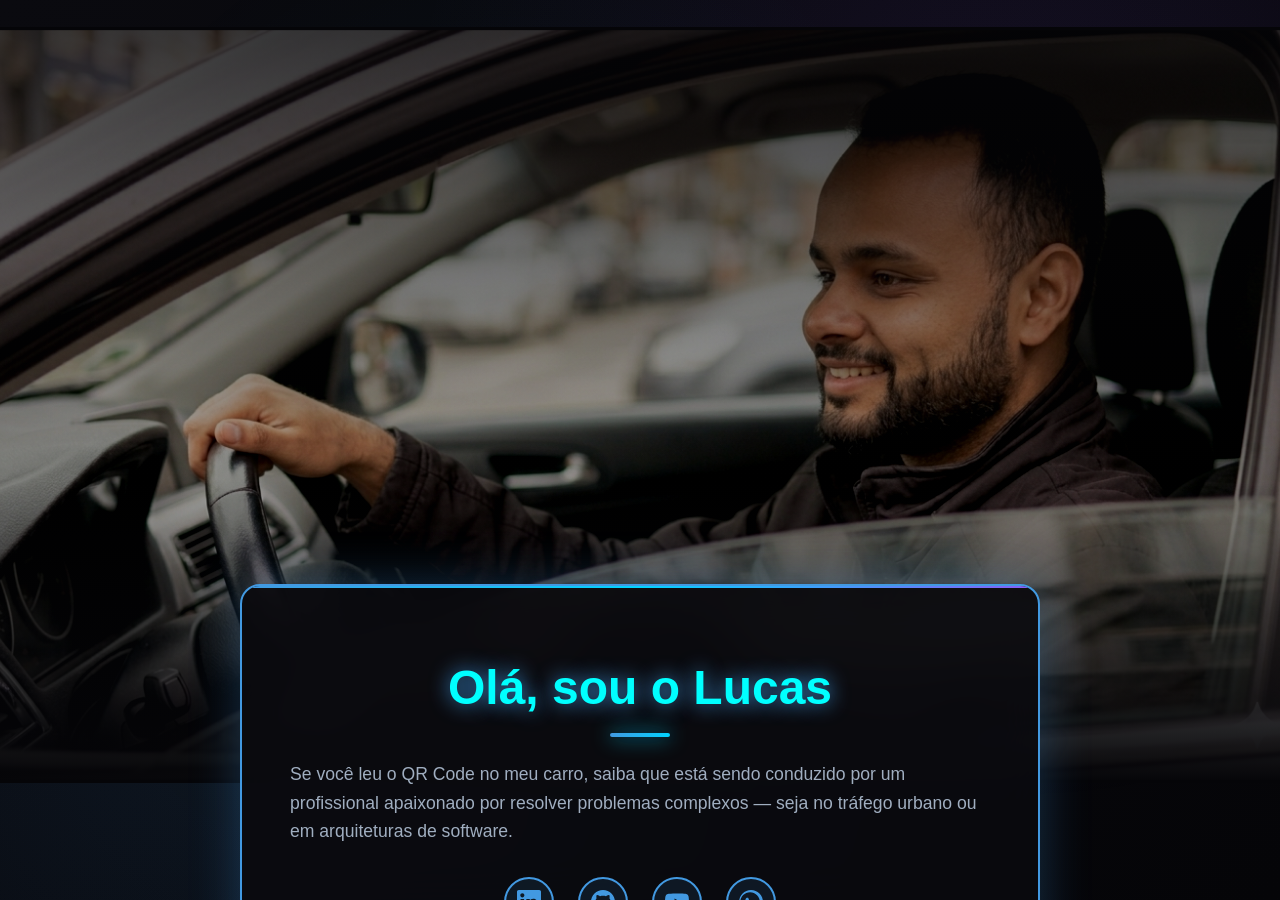
==== commit 217113aa: "redes motorista" ====
--- a/motorista/index.html
+++ b/motorista/index.html
@@ -3,13 +3,14 @@
 <head>
     <meta charset="UTF-8">
     <meta name="viewport" content="width=device-width, initial-scale=1.0">
-    <title>Lucas dos Santos | Profissional de Mobilidade</title>
+    <title>Motorista e Desenvolvedor </title>
     
     <link rel="stylesheet" href="https://cdnjs.cloudflare.com/ajax/libs/font-awesome/6.0.0/css/all.min.css">
     
     <link rel="stylesheet" href="../style.css">
     
     <link rel="stylesheet" href="style.css">
+    <script src="script.js" defer></script>
 </head>
 <body class="driver-page">
 
@@ -27,6 +28,38 @@
                 <p>
                     Se você leu o QR Code no meu carro, saiba que está sendo conduzido por um profissional apaixonado por resolver problemas complexos — seja no tráfego urbano ou em arquiteturas de software.
                 </p>
+
+                    <div class="social-section">
+          
+                    <div class="social-links">
+                        <a href="https://www.linkedin.com/in/dossantoslucas-rsv/" target="_blank" title="LinkedIn" class="social-link">
+                            <svg width="24" height="24" viewBox="0 0 24 24" fill="currentColor">
+                                <path d="M20.447 20.452h-3.554v-5.569c0-1.328-.027-3.037-1.852-3.037-1.853 0-2.136 1.445-2.136 2.939v5.667H9.351V9h3.414v1.561h.046c.477-.9 1.637-1.85 3.37-1.85 3.601 0 4.267 2.37 4.267 5.455v6.286zM5.337 7.433c-1.144 0-2.063-.926-2.063-2.065 0-1.138.92-2.063 2.063-2.063 1.14 0 2.064.925 2.064 2.063 0 1.139-.925 2.065-2.064 2.065zm1.782 13.019H3.555V9h3.564v11.452zM22.225 0H1.771C.792 0 0 .774 0 1.729v20.542C0 23.227.792 24 1.771 24h20.451C23.2 24 24 23.227 24 22.271V1.729C24 .774 23.2 0 22.222 0h.003z"/>
+                            </svg>
+                        </a>
+                        <a href="https://github.com/dossantoslucasdev/" target="_blank" title="GitHub" class="social-link">
+                            <svg width="24" height="24" viewBox="0 0 24 24" fill="currentColor">
+                                <path d="M12 0c-6.626 0-12 5.373-12 12 0 5.302 3.438 9.8 8.207 11.387.599.111.793-.261.793-.577v-2.234c-3.338.726-4.033-1.416-4.033-1.416-.546-1.387-1.333-1.756-1.333-1.756-1.089-.745.083-.729.083-.729 1.205.084 1.839 1.237 1.839 1.237 1.07 1.834 2.807 1.304 3.492.997.107-.775.418-1.305.762-1.604-2.665-.305-5.467-1.334-5.467-5.931 0-1.311.469-2.381 1.236-3.221-.124-.303-.535-1.524.117-3.176 0 0 1.008-.322 3.301 1.23.957-.266 1.983-.399 3.003-.404 1.02.005 2.047.138 3.006.404 2.291-1.552 3.297-1.23 3.297-1.23.653 1.653.242 2.874.118 3.176.77.84 1.235 1.911 1.235 3.221 0 4.609-2.807 5.624-5.479 5.921.43.372.823 1.102.823 2.222v3.293c0 .319.192.694.801.576 4.765-1.589 8.199-6.086 8.199-11.386 0-6.627-5.373-12-12-12z"/>
+                            </svg>
+                        </a>
+
+                              <a href="https://www.youtube.com/@dossantoslucasdev/" target="_blank" title="YouTube" class="social-link">
+                            <svg width="24" height="24" viewBox="0 0 24 24" fill="currentColor">
+                                <path d="M23.498 6.186a3.016 3.016 0 0 0-2.122-2.136C19.505 3.545 12 3.545 12 3.545s-7.505 0-9.377.505A3.017 3.017 0 0 0 .502 6.186C0 8.07 0 12 0 12s0 3.93.502 5.814a3.016 3.016 0 0 0 2.122 2.136c1.871.505 9.376.505 9.376.505s7.505 0 9.377-.505a3.015 3.015 0 0 0 2.122-2.136C24 15.93 24 12 24 12s0-3.93-.502-5.814zM9.545 15.568V8.432L15.818 12l-6.273 3.568z"/>
+                            </svg>
+                        </a>
+                        
+                        <a href="https://wa.me/5534988676607?text=Olá%20Lucas.%20Tudo%20bem?%20Vi%20seu%20portifolio%20no%20carro%20e%20gostaria%20do%20seu%20currículo%20para%20encaminhar%20para%20a%20empresa" 
+                        target="_blank" 
+                        title="WhatsApp" 
+                        class="social-link">
+                            <svg width="24" height="24" viewBox="0 0 24 24" fill="currentColor">
+                                <path d="M.057 24l1.687-6.163c-1.041-1.804-1.588-3.849-1.587-5.946.003-6.556 5.338-11.891 11.893-11.891 3.181.001 6.167 1.24 8.413 3.488 2.246 2.248 3.484 5.232 3.484 8.412-.003 6.557-5.338 11.892-11.893 11.892-1.997-.001-3.951-.5-5.688-1.448l-6.309 1.656zm6.224-3.52c1.54.995 3.11 1.454 4.851 1.456 5.399 0 9.792-4.393 9.795-9.792.002-2.618-1.019-5.074-2.877-6.934-1.856-1.859-4.311-2.88-6.93-2.881-5.4 0-9.793 4.393-9.795 9.791-.001 1.83.497 3.42 1.473 4.888l-1.074 3.913 4.157-1.09zM17.47 15.39c-.287-.144-1.701-.841-1.965-.936-.263-.096-.456-.144-.646.144-.19.287-.736.936-.903 1.129-.167.193-.335.216-.622.072-.287-.144-1.21-.447-2.305-1.423-.852-.76-1.427-1.7-1.593-1.987-.167-.287-.018-.441.126-.583.13-.127.287-.335.43-.503.144-.167.19-.287.287-.479.096-.192.048-.36-.024-.503-.072-.144-.646-1.554-.885-2.13-.233-.562-.47-.486-.646-.494-.167-.008-.36-.01-.553-.01s-.503.072-.766.36c-.263.287-1.006.984-1.006 2.397s1.03 2.774 1.17 2.966c.144.192 2.025 3.092 4.904 4.336.685.296 1.22.473 1.637.605.688.218 1.314.187 1.81.113.552-.082 1.701-.694 1.941-1.365.24-.67.24-1.245.167-1.365-.072-.12-.263-.193-.55-.337z"/>
+                            </svg>
+                        </a>
+                  
+                    </div>
+                </div>
                                 
                 <h3>Minha Jornada</h3>
                 <p>
@@ -44,21 +77,18 @@
                     <b>Adaptabilidade:</b> Um profissional que entende de regras de negócio, APIs e performance.<br>
                     <b>IA em Foco:</b>Pós-graduando em IA na Prática, integrando inteligência artificial ao desenvolvimento moderno.</br>
                 </p>
-
-   
-
-                <div class="social-media-row driver-social">
-                    <a href="https://linkedin.com/in/dossantoslucas-rsv/" class="social-link" target="_blank" title="LinkedIn">
-                        <i class="fab fa-linkedin-in"></i>
-                    </a>
-                    <a href="https://github.com/dossantoslucasdev" class="social-link" target="_blank" title="GitHub">
-                        <i class="fab fa-github"></i>
-                    </a>
-                    <a href="mailto:dossantoslucasdev@gmail.com" class="social-link" title="Enviar E-mail">
-                        <i class="fas fa-envelope"></i>
-                    </a>
+                <h3>Currículo personalizado</h3>
+                <p>Entre em contato comigo para encaminhar um CV personalizado</p>
+
+                <div style="justify-items: center; padding-top: 20px;">
+                    <button class="email-button" onclick="window.location.href='../index.html'">
+                        <i class="fas fa-home" style="margin-right: 8px;"></i> 
+                        Ver portfólio completo
+                    </button>
                 </div>
             </div>
+
+          
 
     <!-- Footer -->
     <footer id="contato">
@@ -97,16 +127,22 @@
                                 <path d="M12 0c-6.626 0-12 5.373-12 12 0 5.302 3.438 9.8 8.207 11.387.599.111.793-.261.793-.577v-2.234c-3.338.726-4.033-1.416-4.033-1.416-.546-1.387-1.333-1.756-1.333-1.756-1.089-.745.083-.729.083-.729 1.205.084 1.839 1.237 1.839 1.237 1.07 1.834 2.807 1.304 3.492.997.107-.775.418-1.305.762-1.604-2.665-.305-5.467-1.334-5.467-5.931 0-1.311.469-2.381 1.236-3.221-.124-.303-.535-1.524.117-3.176 0 0 1.008-.322 3.301 1.23.957-.266 1.983-.399 3.003-.404 1.02.005 2.047.138 3.006.404 2.291-1.552 3.297-1.23 3.297-1.23.653 1.653.242 2.874.118 3.176.77.84 1.235 1.911 1.235 3.221 0 4.609-2.807 5.624-5.479 5.921.43.372.823 1.102.823 2.222v3.293c0 .319.192.694.801.576 4.765-1.589 8.199-6.086 8.199-11.386 0-6.627-5.373-12-12-12z"/>
                             </svg>
                         </a>
-                        <a href="https://www.instagram.com/dossantoslucasdev/" target="_blank" title="Instagram" class="social-link">
-                            <svg width="24" height="24" viewBox="0 0 24 24" fill="currentColor">
-                                <path d="M12 2.163c3.204 0 3.584.012 4.85.07 3.252.148 4.771 1.691 4.919 4.919.058 1.265.069 1.645.069 4.849 0 3.205-.012 3.584-.069 4.849-.149 3.225-1.664 4.771-4.919 4.919-1.266.058-1.644.07-4.85.07-3.204 0-3.584-.012-4.849-.07-3.26-.149-4.771-1.699-4.919-4.92-.058-1.265-.07-1.644-.07-4.849 0-3.204.013-3.583.07-4.849.149-3.227 1.664-4.771 4.919-4.919 1.266-.057 1.645-.069 4.849-.069zm0-2.163c-3.259 0-3.667.014-4.947.072-4.358.2-6.78 2.618-6.98 6.98-.059 1.281-.073 1.689-.073 4.948 0 3.259.014 3.668.072 4.948.2 4.358 2.618 6.78 6.98 6.98 1.281.058 1.689.072 4.948.072 3.259 0 3.668-.014 4.948-.072 4.354-.2 6.782-2.618 6.979-6.98.059-1.28.073-1.689.073-4.948 0-3.259-.014-3.667-.072-4.947-.196-4.354-2.617-6.78-6.979-6.98-1.281-.059-1.69-.073-4.949-.073zm0 5.838c-3.403 0-6.162 2.759-6.162 6.162s2.759 6.163 6.162 6.163 6.162-2.759 6.162-6.163c0-3.403-2.759-6.162-6.162-6.162zm0 10.162c-2.209 0-4-1.79-4-4 0-2.209 1.791-4 4-4s4 1.791 4 4c0 2.21-1.791 4-4 4zm6.406-11.845c-.796 0-1.441.645-1.441 1.44s.645 1.44 1.441 1.44c.795 0 1.439-.645 1.439-1.44s-.644-1.44-1.439-1.44z"/>
-                            </svg>
-                        </a>
-                        <a href="https://www.youtube.com/@dossantoslucasdev/" target="_blank" title="YouTube" class="social-link">
+
+                              <a href="https://www.youtube.com/@dossantoslucasdev/" target="_blank" title="YouTube" class="social-link">
                             <svg width="24" height="24" viewBox="0 0 24 24" fill="currentColor">
                                 <path d="M23.498 6.186a3.016 3.016 0 0 0-2.122-2.136C19.505 3.545 12 3.545 12 3.545s-7.505 0-9.377.505A3.017 3.017 0 0 0 .502 6.186C0 8.07 0 12 0 12s0 3.93.502 5.814a3.016 3.016 0 0 0 2.122 2.136c1.871.505 9.376.505 9.376.505s7.505 0 9.377-.505a3.015 3.015 0 0 0 2.122-2.136C24 15.93 24 12 24 12s0-3.93-.502-5.814zM9.545 15.568V8.432L15.818 12l-6.273 3.568z"/>
                             </svg>
                         </a>
+                        
+                        <a href="https://wa.me/5534988676607?text=Olá%20Lucas.%20Tudo%20bem?%20Vi%20seu%20portifolio%20no%20carro%20e%20gostaria%20do%20seu%20currículo%20para%20encaminhar%20para%20a%20empresa" 
+                        target="_blank" 
+                        title="WhatsApp" 
+                        class="social-link">
+                            <svg width="24" height="24" viewBox="0 0 24 24" fill="currentColor">
+                                <path d="M.057 24l1.687-6.163c-1.041-1.804-1.588-3.849-1.587-5.946.003-6.556 5.338-11.891 11.893-11.891 3.181.001 6.167 1.24 8.413 3.488 2.246 2.248 3.484 5.232 3.484 8.412-.003 6.557-5.338 11.892-11.893 11.892-1.997-.001-3.951-.5-5.688-1.448l-6.309 1.656zm6.224-3.52c1.54.995 3.11 1.454 4.851 1.456 5.399 0 9.792-4.393 9.795-9.792.002-2.618-1.019-5.074-2.877-6.934-1.856-1.859-4.311-2.88-6.93-2.881-5.4 0-9.793 4.393-9.795 9.791-.001 1.83.497 3.42 1.473 4.888l-1.074 3.913 4.157-1.09zM17.47 15.39c-.287-.144-1.701-.841-1.965-.936-.263-.096-.456-.144-.646.144-.19.287-.736.936-.903 1.129-.167.193-.335.216-.622.072-.287-.144-1.21-.447-2.305-1.423-.852-.76-1.427-1.7-1.593-1.987-.167-.287-.018-.441.126-.583.13-.127.287-.335.43-.503.144-.167.19-.287.287-.479.096-.192.048-.36-.024-.503-.072-.144-.646-1.554-.885-2.13-.233-.562-.47-.486-.646-.494-.167-.008-.36-.01-.553-.01s-.503.072-.766.36c-.263.287-1.006.984-1.006 2.397s1.03 2.774 1.17 2.966c.144.192 2.025 3.092 4.904 4.336.685.296 1.22.473 1.637.605.688.218 1.314.187 1.81.113.552-.082 1.701-.694 1.941-1.365.24-.67.24-1.245.167-1.365-.072-.12-.263-.193-.55-.337z"/>
+                            </svg>
+                        </a>
+                  
                     </div>
                 </div>
             </div>
